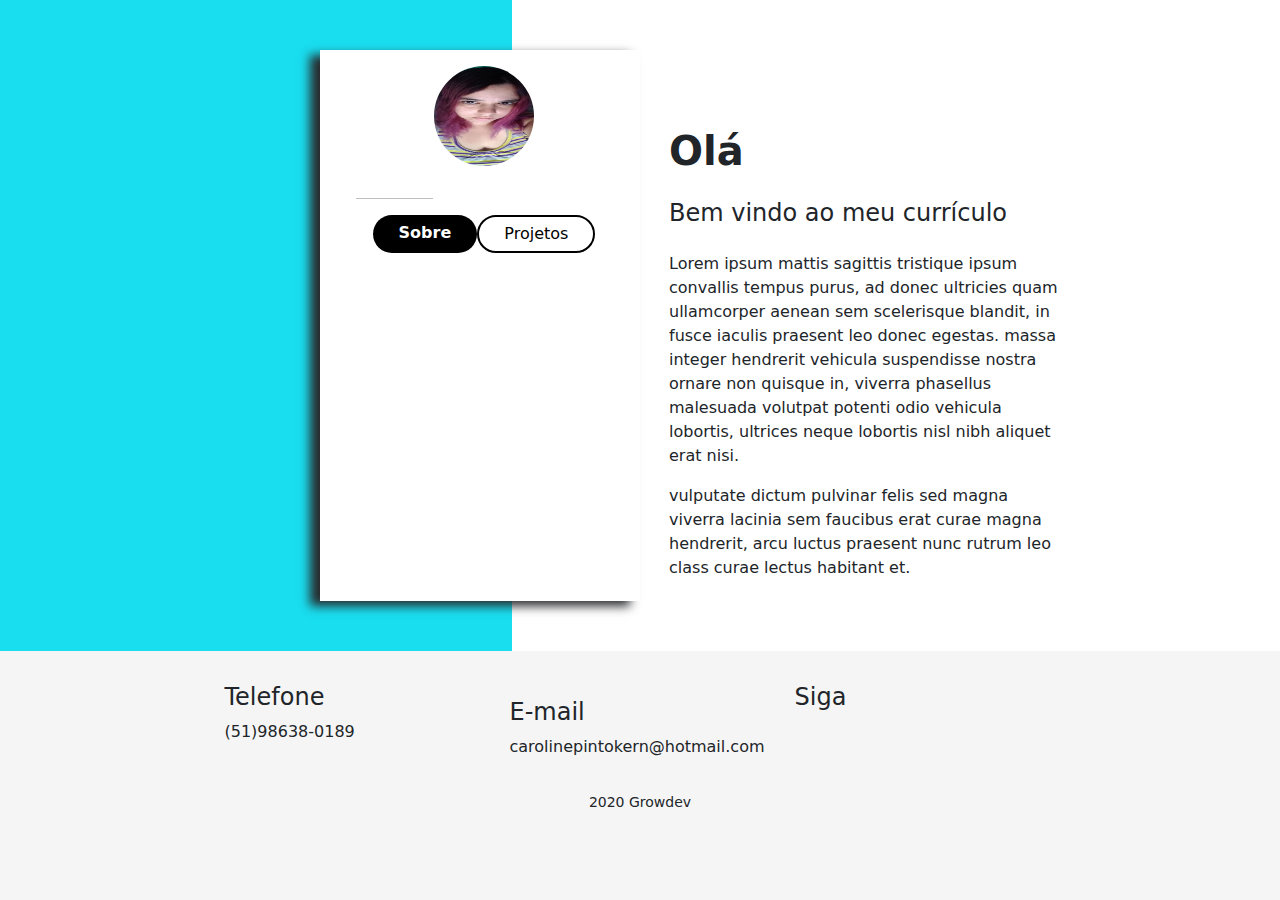
==== index.html @ c1083497 "Primeiro commit" ====
<!DOCTYPE html>
<html lang="pt-br">
<head>
    <meta charset="UTF-8">
    <meta name="viewport" content="width=device-width, initial-scale=1.0">
    <title>Codaí</title>
    <link rel="preconnect" href="https://fonts.gstatic.com">
    <link href="https://fonts.googleapis.com/css2?family=Poppins:wght@600&display=swap" rel="stylesheet">
    <link rel="stylesheet" href="https://pro.fontawesome.com/releases/v5.10.0/css/all.css" integrity="sha384-AYmEC3Yw5cVb3ZcuHtOA93w35dYTsvhLPVnYs9eStHfGJvOvKxVfELGroGkvsg+p" crossorigin="anonymous"/>
    <link rel="stylesheet" href="./CSS/bootstrap.css">
    <link rel="stylesheet" href="./CSS/style6.css">
</head>
<body>
    <div class="container-fluid container-linear">
        <div class="row container-card">
            <div class="offset-lg-3 col-md-3 col-lg-3 card-col"> <!--offset: margem; lg: sufixos que definimos para o desenvolvimento responsivo; 3: tamanho da margem; col-md-3: tamanho das colunas-->
                <div class="card card-perfil">
                    <div class="img-card-perfil">
                        <img src="./imagens/WhatsApp Image 2019-12-18 at 20.20.40.jpeg" alt="Foto de perfil" class="card-image mx-auto d-block">
                    </div>
                    <div class="card-body">
                        <h5 class="card-title" style="text-align: center" id="nome-no-html"></h5>
                        <hr class="hr">
                        <p style="text-align: center" id="cargo-no-html"></p>
                        <div class="botoes-card">
                            <buttom onclick="clickNoSobre()" class="btn mr-1" id="btn-sobre">
                            Sobre
                            </buttom> <!--mr:margin right(margem à direita);-1:parâmetro-->
                            <buttom onclick="clickNoProjetos()" class="btn ml-1 btn-card" id="btn-projetos">
                            Projetos
                            </buttom> <!--margem à esquerda-->
                        </div>
                        <div class="icons-redes-sociais">
                            <div class="links-redes-sociais mt-2"> <!--margem top-->
                                <a href="#">
                                    <i class="fab fa-facebook"></i> <!--ícones-->
                                </a>
                                <a href="#">
                                    <i class="fab fa-twitter"></i> 
                                </a>
                                <a href="#">
                                    <i class="fab fa-linkedin"></i> 
                                </a>
                                <a href="#">
                                    <i class="fab fa-instagram"></i> 
                                </a>
                            </div>
                        </div>
                    </div>
                </div>
            </div>
            <div class="col-md-6 col-lg-6 text-body">
                <div class="text" id="texto-1">
                    <h1 class="title-text">Olá</h1>
                    <h4 class="title-subtitle">Bem vindo ao meu currículo</h4>
                    <p>
                        Lorem ipsum mattis sagittis tristique ipsum convallis tempus purus, ad donec ultricies quam ullamcorper aenean sem scelerisque blandit, in fusce iaculis praesent leo donec egestas. massa integer hendrerit vehicula suspendisse nostra ornare non quisque in, viverra phasellus malesuada volutpat potenti odio vehicula lobortis, ultrices neque lobortis nisl nibh aliquet erat nisi.
                    </p>
                    <p>
                        vulputate dictum pulvinar felis sed magna viverra lacinia sem faucibus erat curae magna hendrerit, arcu luctus praesent nunc rutrum leo class curae lectus habitant et.
                    </p>
                </div>

                <div class="text" id="texto-2">
                    <h1 class="title-text">Projetos</h1>
                    <h4 class="title-subtitle">Alguns projetos que trabalhei</h4>
                    <p>
                        <a target="_blank" href="https://www.growdev.com.br">
                        Site da Growdev - Este site foi desenvolvido em ReactJS.
                        </a>
                    </p>
                    
                </div>
            </div>    
        </div>
    </div>
    <footer class="container">
        <div class="row" id="footer-elementos">
            <div class="col-md-3 col-lg-3">
                <h4>Telefone</h4>
                <p>(51)98638-0189</p>
            </div>
            <div class="col-md-3 col-lg-3">
                <div class="email">
                    <h4>E-mail</h4>
                    <p>carolinepintokern@hotmail.com</p>
                </div>
            </div>
            <div class="col-md-3 col-lg-3">
                <h4>Siga</h4>
                <div class="links-redes-sociais">
                    <a href="#">
                        <i class="fab fa-facebook"></i> <!--ícones-->
                    </a>
                    <a href="#">
                        <i class="fab fa-twitter"></i> 
                    </a>
                    <a href="#">
                        <i class="fab fa-linkedin"></i> 
                    </a>
                    <a href="#">
                        <i class="fab fa-instagram"></i> 
                    </a>
                </div>
            </div>
        </div>
        <div class="row text-center mb-2"> <!--margem buttom-->
            <div class="col-lg-12 col-md-12">
                <small>2020 <link rel="stylesheet" href="#">Growdev</small>
            </div>
        </div>
    </footer>
    
    <script src="./js/index.js"></script>
    </body>
</html>
---- CSS/style6.css ----
body {
    background-color: #f5f5f5;
}

.container-card {
    padding: 50px 0px 50px 0px;
    margin-bottom: 2em;
}

.img-perfil-card {
    display: flex;
    justify-content: center;
}

.card-title {
    font-family: 'Poppins';
}

.hr {
    height: 1px;
    background-color: black;
    width: 30%;    
}

.card-image {
    height: 100px;
    width: 100px;
    border-radius: 50%;
    margin-top: 1em;
}

.card-perfil {
    background-color: #19def0 !important; /*important para subescrever outras definições, forçando a pegar esse estilo*/
    box-shadow: 0px 0px 5px #f5f5f5;
}

.botoes-card {
    display: flex;
    justify-content: center;
}

#btn-sobre {
    border-radius: 20px;
    padding: 5px 25px;
    background-color: black !important;
    font-weight: 600;
    color: #fff !important;
}

#btn-projetos {
    border: 2px solid black;
    border-radius: 20px;
    padding: 5px 25px;
    font-weight: 600px; /*peso da fonte*/
}

.icon-redes-sociais {
    text-align: center;
    padding: 10px;
}

.title-text {
    margin-top: 1em;
    font-weight: 600;
}

.title-subtitle {
    margin: 1em 0;
}

.text {
    padding: 5px 17px;
}

.links-redes-sociais {
    text-decoration: none;
}

.links-redes-sociais i {
    color: black;
    font-size: 25px;
    padding: 10px;
}

#footer-elementos {
    display: flex;
    justify-content: space-between;
}

#footer-elementos .email {
    padding: 15px 0px 15px 0px;
}
@media (min-width: 900px) {

    .container-linear {
        background: linear-gradient(to left, #fff 60%, #19def0 40%);    
    }

    .card-col {
        display: flex;
        justify-content: flex-end;
        align-content: center;
        background-color: #fff !important;
        box-shadow: -10px 5px 10px 0px #292a2d;
    }

    .card-perfil {
        background-color: #fff !important;
        color: #292a2d;
        box-shadow: none !important;
        width: 18em;
        border: none !important;
    }

    .btn-card {
        color: black !important;
    }

    .text-body {
        box-shadow: none;
    }

    .text {
        max-width: 430px;
        vertical-align: middle;
        margin-top: 2em;
    }

    #footer-elementos {
        display: flex !important;
        justify-content: center !important;
    }
}

#texto-1 {

}

#texto-2 {
    display: none;
}
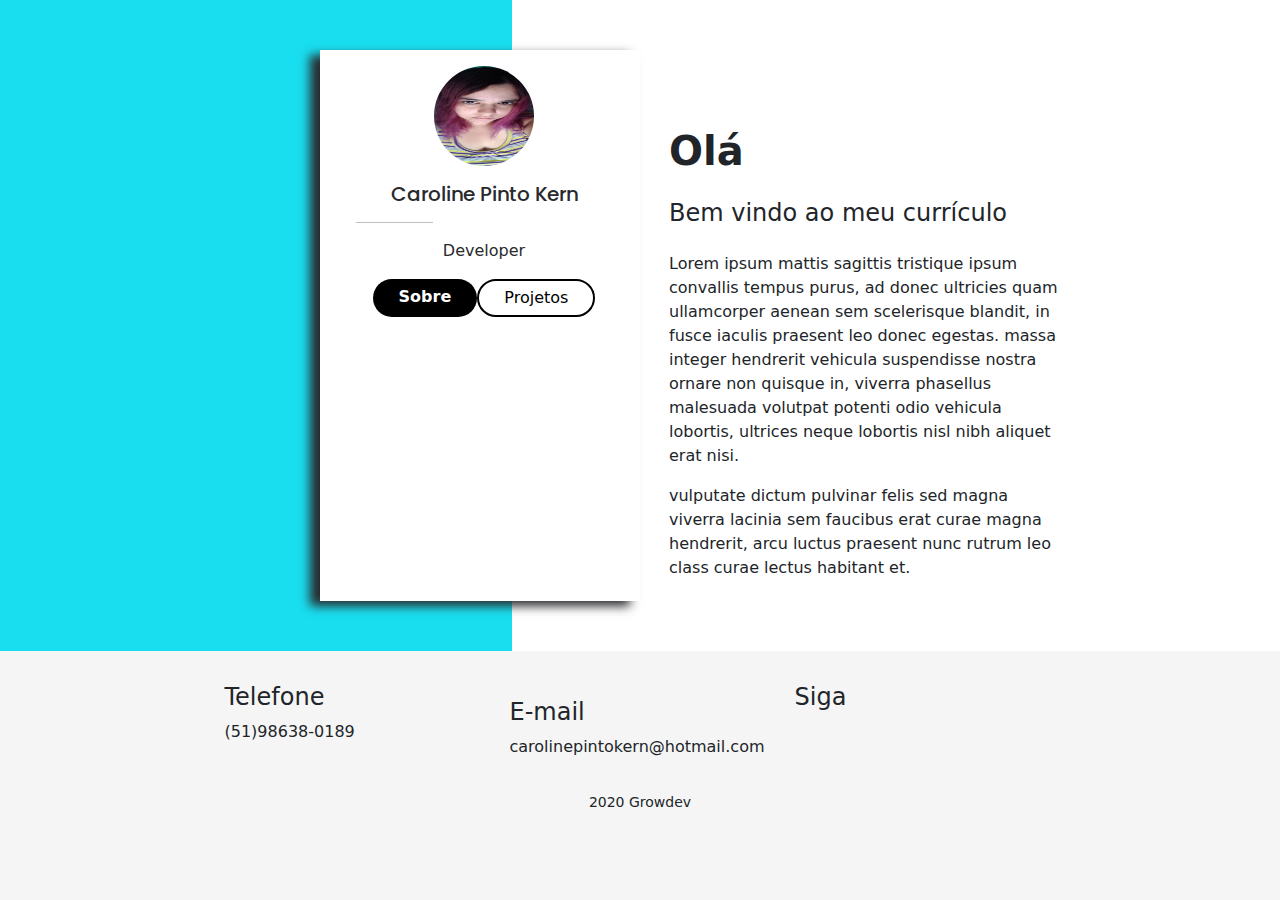
==== commit 13e735dc: "Alterei o meu cargo" ====
--- a/index.html
+++ b/index.html
@@ -19,9 +19,9 @@
                         <img src="./imagens/WhatsApp Image 2019-12-18 at 20.20.40.jpeg" alt="Foto de perfil" class="card-image mx-auto d-block">
                     </div>
                     <div class="card-body">
-                        <h5 class="card-title" style="text-align: center" id="nome-no-html"></h5>
+                        <h5 class="card-title" style="text-align: center">Caroline Pinto Kern</h5>
                         <hr class="hr">
-                        <p style="text-align: center" id="cargo-no-html"></p>
+                        <p style="text-align: center">Developer</p>
                         <div class="botoes-card">
                             <buttom onclick="clickNoSobre()" class="btn mr-1" id="btn-sobre">
                             Sobre
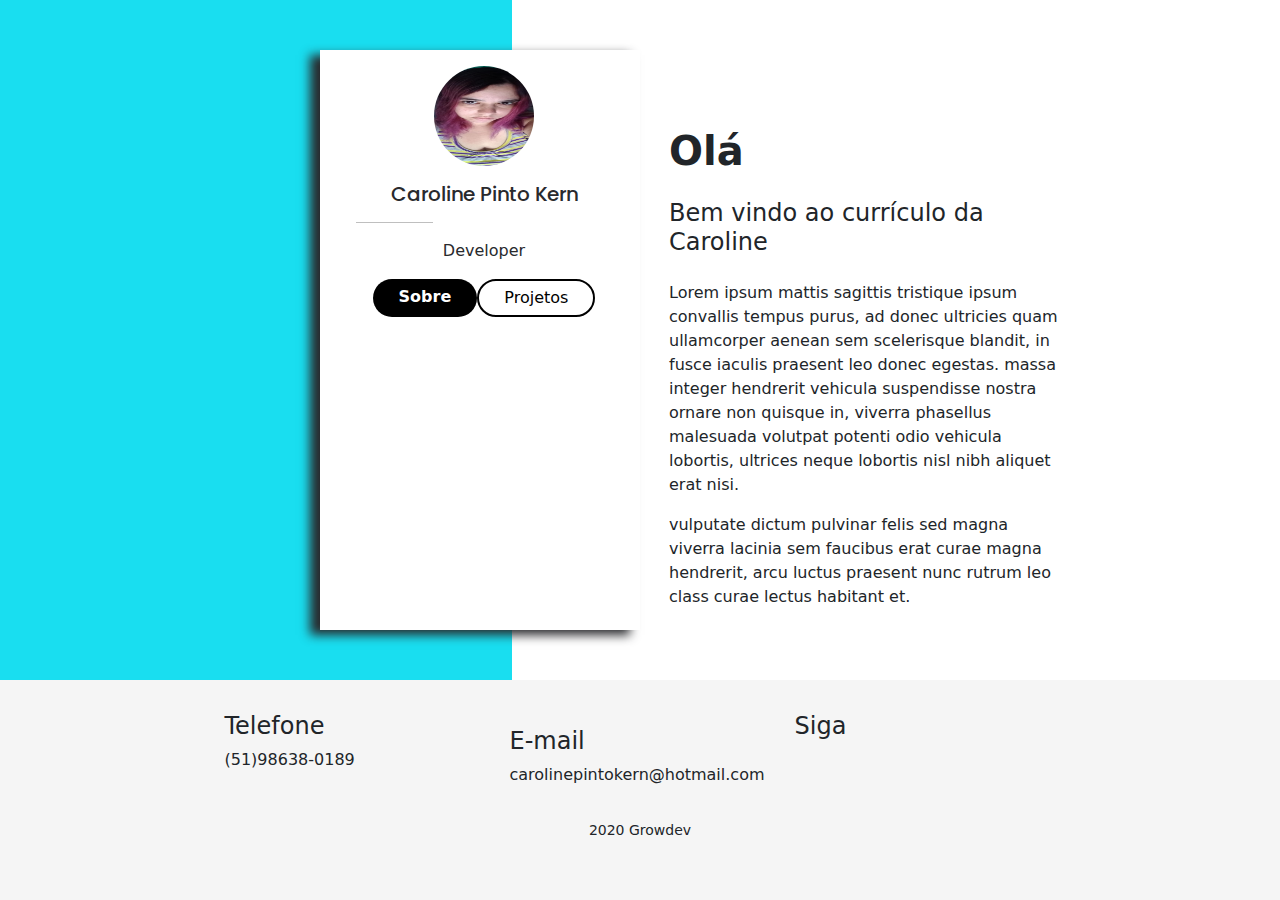
==== commit 85b5e05a: "Alterado a mensagem do currículo" ====
--- a/index.html
+++ b/index.html
@@ -52,7 +52,7 @@
             <div class="col-md-6 col-lg-6 text-body">
                 <div class="text" id="texto-1">
                     <h1 class="title-text">Olá</h1>
-                    <h4 class="title-subtitle">Bem vindo ao meu currículo</h4>
+                    <h4 class="title-subtitle">Bem vindo ao currículo da Caroline</h4>
                     <p>
                         Lorem ipsum mattis sagittis tristique ipsum convallis tempus purus, ad donec ultricies quam ullamcorper aenean sem scelerisque blandit, in fusce iaculis praesent leo donec egestas. massa integer hendrerit vehicula suspendisse nostra ornare non quisque in, viverra phasellus malesuada volutpat potenti odio vehicula lobortis, ultrices neque lobortis nisl nibh aliquet erat nisi.
                     </p>
